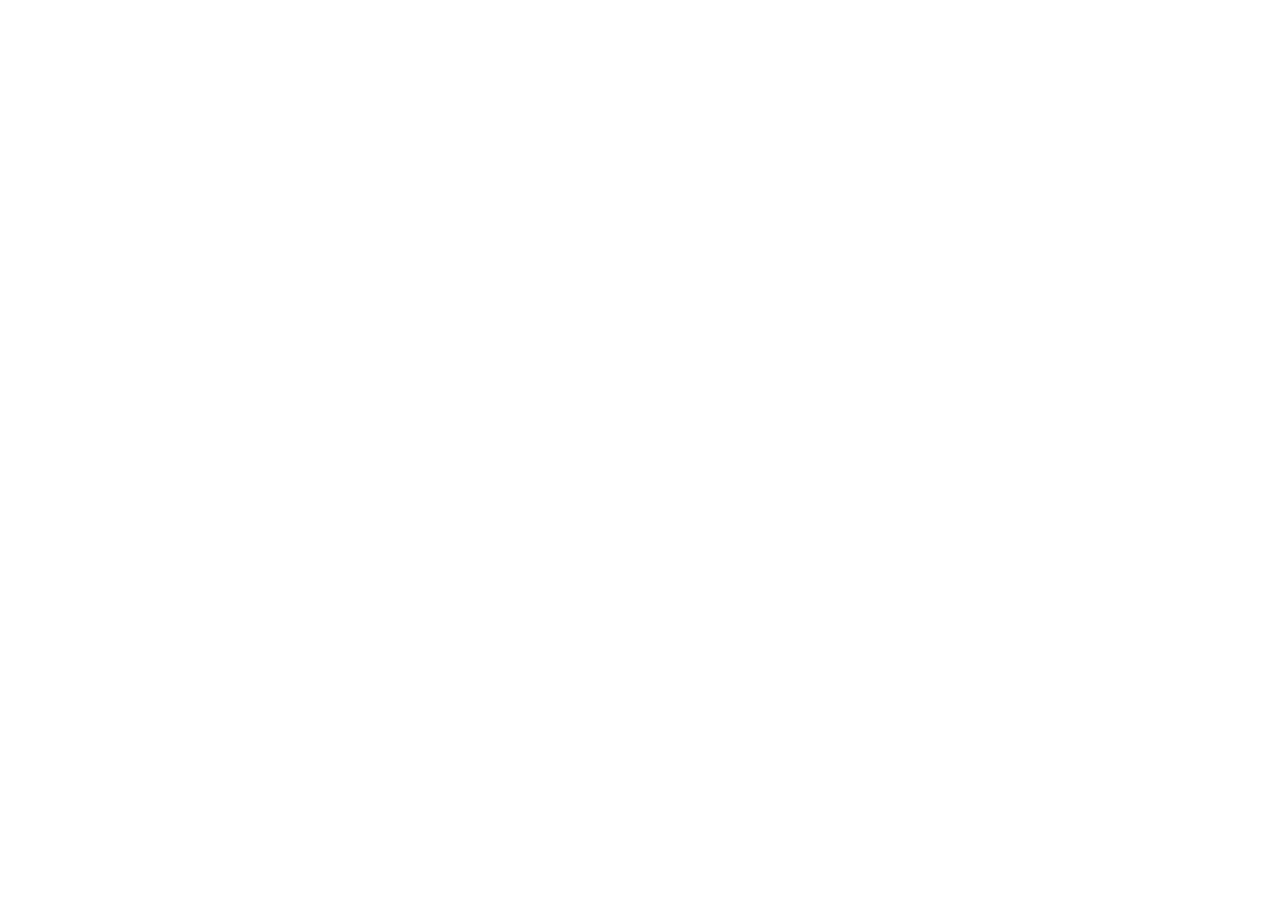
==== about.html @ 02f0be31 "added skeleton for files" ====
<!DOCTYPE html>
<html>
    <head>
        <meta charset="UTF-8"></meta>
        <meta name="viewport" content="width=device-width", initial-scale="1"></meta>
        <title>Viva Clayworks | About</title>

        <!-- STYLE SHEETS: normal, layout, styles-->
    	<link rel="stylesheet" href="normalize.css"> <!-- Normalize browser default settings -->
	    <link rel="stylesheet" href="layout.css"> <!-- This controls our stucture and layout -->
	    <link rel="stylesheet" href="style.css"> <!-- This is where we add all the styling to the elements of the pages -->

        <!-- FONTS -->
        <link rel="preconnect" href="https://fonts.googleapis.com">
        <link rel="preconnect" href="https://fonts.gstatic.com" crossorigin>
        <link href="https://fonts.googleapis.com/css2?family=Merriweather:ital,opsz,wght@0,18..144,300..900;1,18..144,300..900&display=swap" rel="stylesheet">
    </head>

</html>
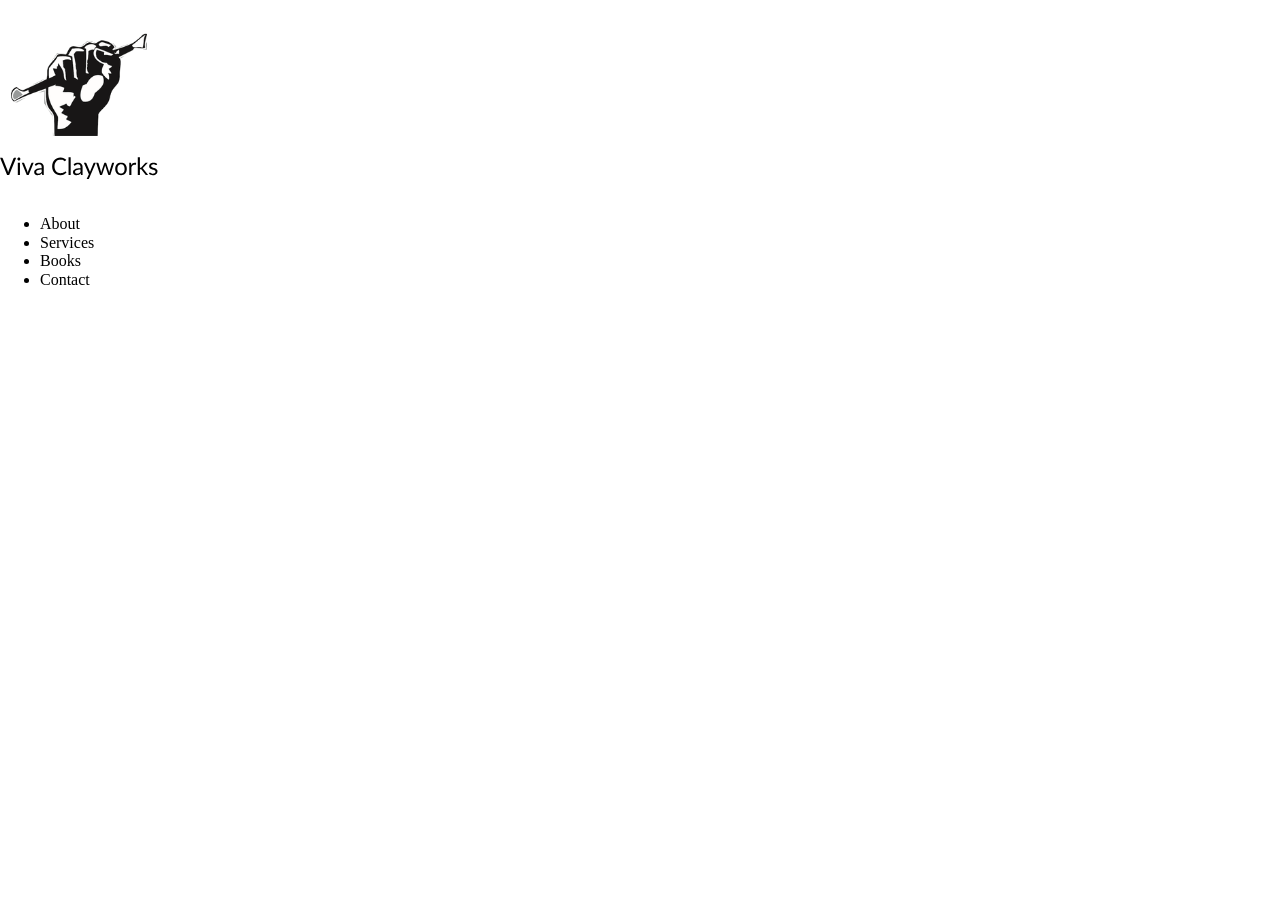
==== commit a525f5c6: "index.html hero section fixed" ====
--- a/about.html
+++ b/about.html
@@ -3,17 +3,52 @@
     <head>
         <meta charset="UTF-8"></meta>
         <meta name="viewport" content="width=device-width", initial-scale="1"></meta>
-        <title>Viva Clayworks | About</title>
+        <title>Viva Clayworks | Homepage</title>
 
-        <!-- STYLE SHEETS: normal, layout, styles-->
+        <!-- STYLE SHEETS: Normal, layout, styles-->
     	<link rel="stylesheet" href="normalize.css"> <!-- Normalize browser default settings -->
 	    <link rel="stylesheet" href="layout.css"> <!-- This controls our stucture and layout -->
 	    <link rel="stylesheet" href="style.css"> <!-- This is where we add all the styling to the elements of the pages -->
 
-        <!-- FONTS -->
+        <!-- FONTS: Merriweathear, Lato -->
         <link rel="preconnect" href="https://fonts.googleapis.com">
         <link rel="preconnect" href="https://fonts.gstatic.com" crossorigin>
         <link href="https://fonts.googleapis.com/css2?family=Merriweather:ital,opsz,wght@0,18..144,300..900;1,18..144,300..900&display=swap" rel="stylesheet">
+
+        <link rel="preconnect" href="https://fonts.googleapis.com">
+        <link rel="preconnect" href="https://fonts.gstatic.com" crossorigin>
+    <link href="https://fonts.googleapis.com/css2?family=Lato:ital,wght@0,100;0,300;0,400;0,700;0,900;1,100;1,300;1,400;1,700;1,900&family=Merriweather:ital,opsz,wght@0,18..144,300..900;1,18..144,300..900&display=swap" rel="stylesheet">
     </head>
+    
+    <!-- BODY: Viewable content -->
+    <body>
+        <!-- HEADER section: Navigatiom bar, the same for every page -->
+        <header>
+            <!-- LOGO -->
+            <img src="images/vivaclayworks-logo.svg" alt="">
 
+            <!-- NAVIGATION -->
+            <nav>
+                <ul>
+                    <li>About</li>
+                    <li>Services</li>
+                    <li>Books</li>
+                    <li>Contact</li>
+                </ul>
+            </nav>
+
+            <!-- HAMBURGER BAR: For tablet and mobile screens -->
+
+        </header>
+
+        <!-- MAIN: Content between the header and footer -->
+        <main>
+
+        </main>
+
+        <!-- FOOTER: Logo, navigation bar, socials, and copy right statement. The same for every page-->
+        <footer>
+
+        </footer>
+    </body>
 </html>
--- a/layout.css
+++ b/layout.css
@@ -0,0 +1,185 @@
+/* CONTAINER */
+.container
+{
+    display: block;
+    width: 88%;
+    max-width: 1400px;
+    margin: 0 auto;
+}
+
+.container-full
+{
+    display: block;
+    width: 100%;
+    overflow: hidden;
+}
+
+
+/* ROW */
+.row
+{
+    display: flex;
+    flex-wrap: wrap;
+    align-items: stretch;
+    margin: 0px -20px;
+}
+
+.row-justify-center /* justify is left to right */
+{
+    justify-content: center;
+}
+
+.row-justify-end
+{
+    justify-content: flex-end;
+}
+
+.row-justify-between
+{
+    justify-content: space-between;
+}
+
+ 
+.row-align-end /* align is up and down */
+{
+    align-items: flex-end;
+}
+
+.row-align-center
+{
+    align-items:center; 
+}
+
+
+/* COLUMNS */
+.col
+{
+    flex-grow:1; /* take an equal share of what is left */
+    flex-shrink: 1;
+    flex-basis: 0%; /* means start at nothing */
+    padding: 0px 20px;
+}
+
+.col-lg-1
+{
+    max-width: 8.33%;
+}
+
+.col-lg-2
+{
+    max-width: 16.67%;
+}
+
+.col-lg-3
+{
+    max-width: 25%;
+}
+
+.col-lg-4
+{
+    max-width: 33.33%;
+}
+
+.col-lg-5
+{
+    max-width: 41.67%;
+}
+
+.col-lg-6
+{
+    max-width: 50%;
+}
+
+.col-lg-7
+{
+    max-width: 58.33%;
+}
+
+.col-lg-8
+{
+    max-width: 66.67%;
+}
+
+.col-lg-9
+{
+    max-width: 75%;
+}
+
+.col-lg-10
+{
+    max-width: 83.33%;
+}
+
+.col-lg-11
+{
+    max-width: 91.67%;
+}
+
+.col-lg-12
+{
+    max-width: 100%;
+}
+
+/* SECTION */
+.section-padding
+{
+    padding: 84px 0px;
+}
+
+.no-section-padding
+{
+    padding: 0px;
+}
+
+/* UTILITIES */
+.img-full
+{
+    display: block;
+    width: 100%;
+}
+
+.text-center
+{
+    text-align: center;
+}
+
+.text-right
+{
+    text-align: right;
+}
+
+
+/* MEDIA QUERIES */
+@media screen and (max-width: 480px) { /* For smart phones */
+
+	.col-sm-1  { flex-basis: 8.33%;   max-width: 8.33%; }
+	.col-sm-2  { flex-basis: 16.67%;  max-width: 16.67%; }
+	.col-sm-3  { flex-basis: 25.00%;  max-width: 25.00%; }
+	.col-sm-4  { flex-basis: 33.33%;  max-width: 33.33%; }
+	.col-sm-5  { flex-basis: 41.67%;  max-width: 41.67%; }
+	.col-sm-6  { flex-basis: 50.00%;  max-width: 50.00%; }
+	.col-sm-7  { flex-basis: 58.33%;  max-width: 58.33%; }
+	.col-sm-8  { flex-basis: 66.67%;  max-width: 66.67%; }
+	.col-sm-9  { flex-basis: 75.00%;  max-width: 75.00%; }
+	.col-sm-10 { flex-basis: 83.33%;  max-width: 83.33%; }
+	.col-sm-11 { flex-basis: 91.67%;  max-width: 91.67%; }
+	.col-sm-12 { flex-basis: 100%;    max-width: 100%; }
+
+}
+
+@media screen and (max-width: 768px) and (min-width: 481px) { /* For tablets */
+
+	.col-md-1  { flex-basis: 8.33%;   max-width: 8.33%; }
+	.col-md-2  { flex-basis: 16.67%;  max-width: 16.67%; }
+	.col-md-3  { flex-basis: 25.00%;  max-width: 25.00%; }
+	.col-md-4  { flex-basis: 33.33%;  max-width: 33.33%; }
+	.col-md-5  { flex-basis: 41.67%;  max-width: 41.67%; }
+	.col-md-6  { flex-basis: 50.00%;  max-width: 50.00%; }
+	.col-md-7  { flex-basis: 58.33%;  max-width: 58.33%; }
+	.col-md-8  { flex-basis: 66.67%;  max-width: 66.67%; }
+	.col-md-9  { flex-basis: 75.00%;  max-width: 75.00%; }
+	.col-md-10 { flex-basis: 83.33%;  max-width: 83.33%; }
+	.col-md-11 { flex-basis: 91.67%;  max-width: 91.67%; }
+	.col-md-12 { flex-basis: 100%;    max-width: 100%; }
+
+}
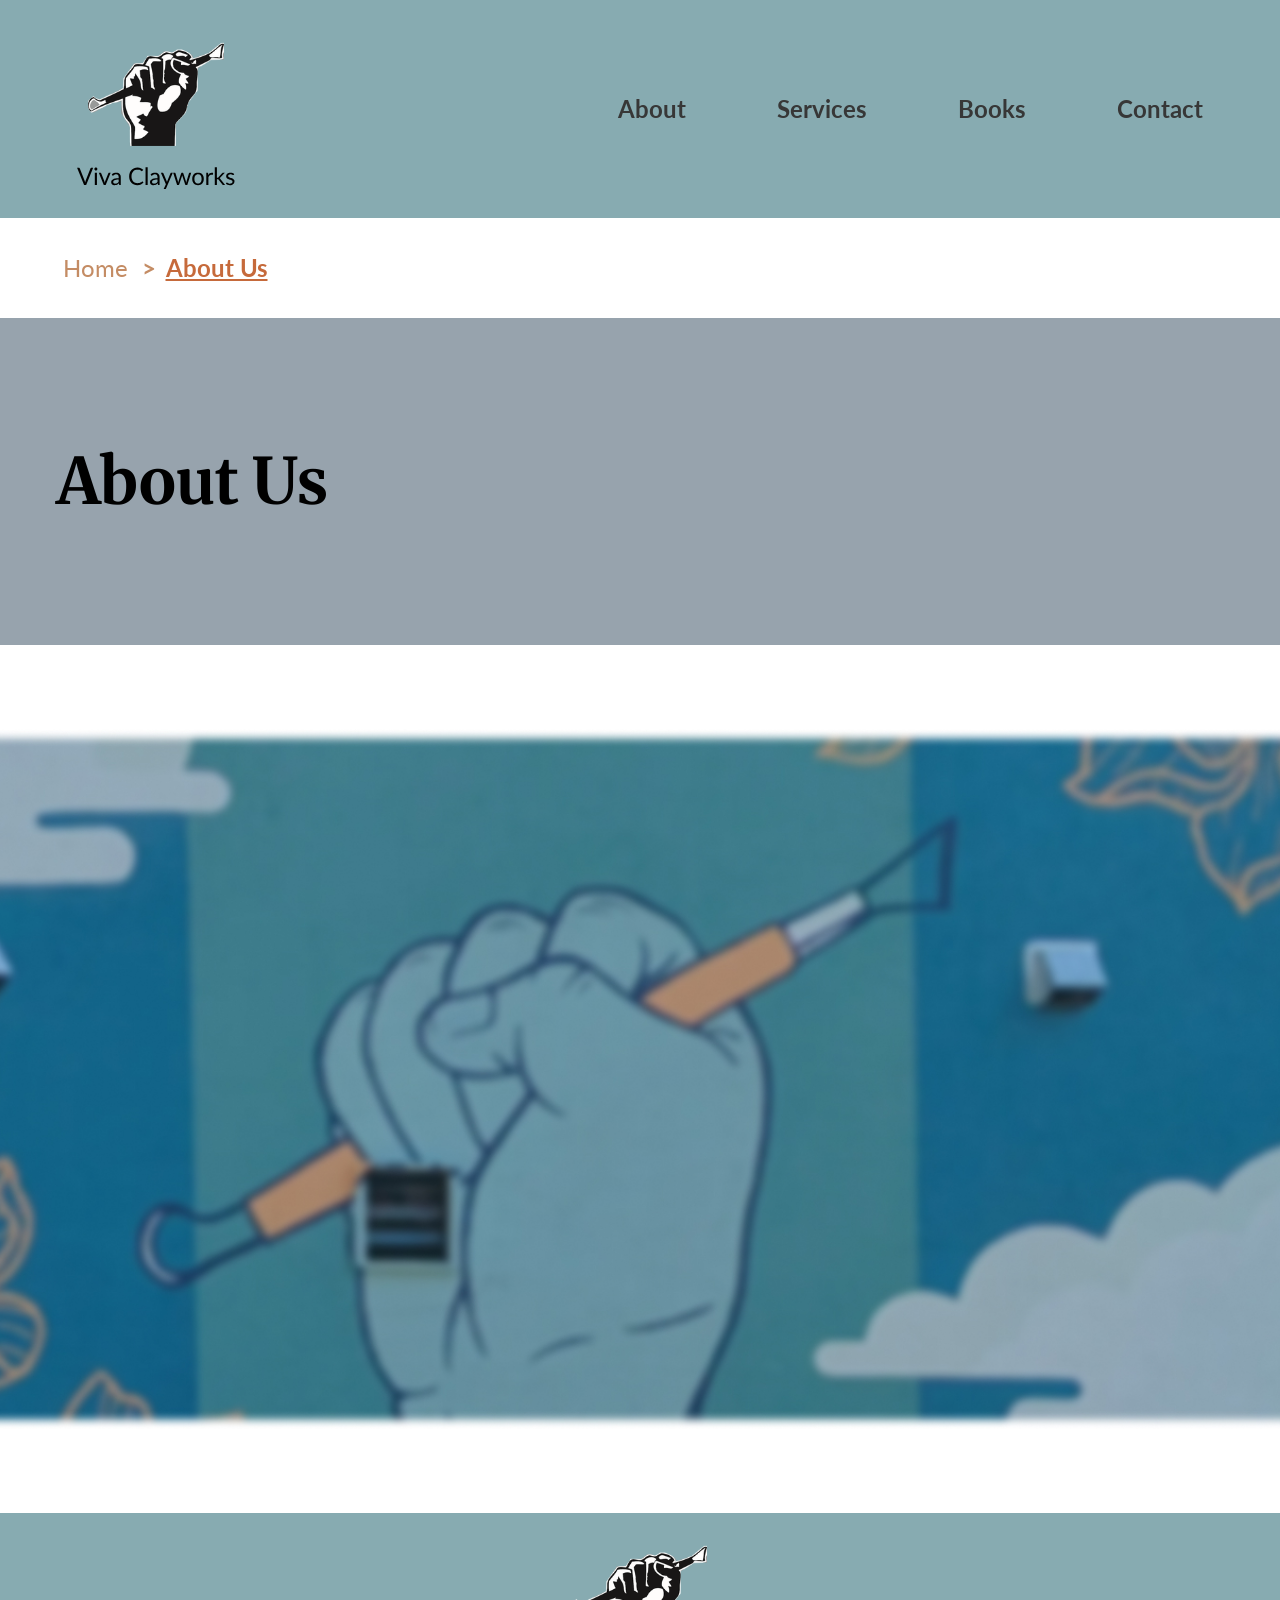
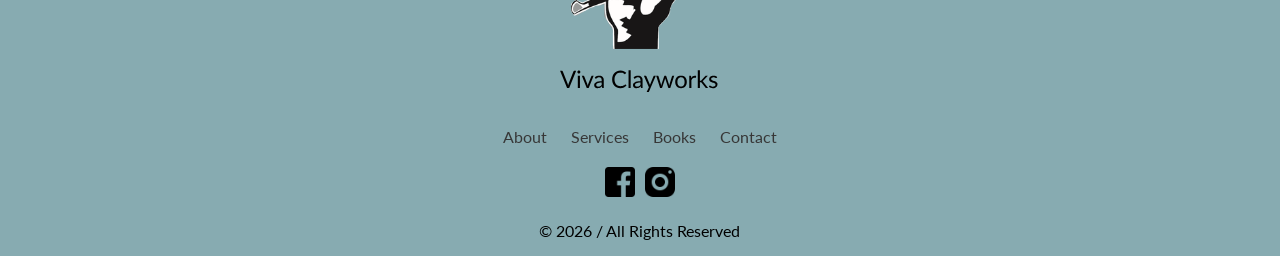
==== commit b8988b00: "started about.html" ====
--- a/about.html
+++ b/about.html
@@ -2,13 +2,13 @@
 <html>
     <head>
         <meta charset="UTF-8"></meta>
-        <meta name="viewport" content="width=device-width", initial-scale="1"></meta>
+        <meta name="viewport" content="width=device-width, initial-scale=1"></meta>
         <title>Viva Clayworks | Homepage</title>
 
         <!-- STYLE SHEETS: Normal, layout, styles-->
     	<link rel="stylesheet" href="normalize.css"> <!-- Normalize browser default settings -->
 	    <link rel="stylesheet" href="layout.css"> <!-- This controls our stucture and layout -->
-	    <link rel="stylesheet" href="style.css"> <!-- This is where we add all the styling to the elements of the pages -->
+	    <link rel="stylesheet" href="styles.css"> <!-- This is where we add all the styling to the elements of the pages -->
 
         <!-- FONTS: Merriweathear, Lato -->
         <link rel="preconnect" href="https://fonts.googleapis.com">
@@ -25,30 +25,87 @@
         <!-- HEADER section: Navigatiom bar, the same for every page -->
         <header>
             <!-- LOGO -->
-            <img src="images/vivaclayworks-logo.svg" alt="">
+            <a href="index.html#home"><img src="images/vivaclayworks-logo.svg" class="logo" alt=""></a>
 
             <!-- NAVIGATION -->
             <nav>
                 <ul>
-                    <li>About</li>
-                    <li>Services</li>
-                    <li>Books</li>
-                    <li>Contact</li>
+                    <li><a href="about.html" class="nav-link">About</a></li>
+                    <li><a href="services.html" class="nav-link">Services</a></li>
+                    <li><a href="little-otter.html" class="nav-link">Books</a></li>
+                    <li><a href="contact.html" class="nav-link">Contact</a></li>
                 </ul>
             </nav>
 
             <!-- HAMBURGER BAR: For tablet and mobile screens -->
-
         </header>
 
         <!-- MAIN: Content between the header and footer -->
         <main>
+            <!-- BREAD CRUMBS section -->
+            <section class="section-padding breadcrumbs-padding">
+                <div class="container-full"> 
+                    <div class="row">
+                        <div class="col col-lg-3">
+                            <nav class="breadcrumbs">
+                                <ol>
+                                    <li><a href="index.html" class="nav-link breadcrumb-not-highlighted">Home</a></li>
+                                    <li><a href="about.html" class="nav-link breadcrumb-highlighted">About Us</a></li>
+                                </ol>
+                            </nav>
+                        </div>
+                    </div>
+                </div>
+            </section>
 
+            <!-- ABOUT US header section-->
+            <section class="section-padding cadet-gray-background">
+                <div class="container">
+                    <div class="row">
+                        <h1>About Us</h1>
+                    </div>
+                </div>
+            </section>
+            <!-- HERO section -->
+            <section class="section-padding">
+                <div class="container-full">
+                    <div class="row row-justify-center row-align-center">
+                        <div class="hero-img about-hero-img">
+                        </div>
+                    </div>
+                </div>
+            </section>
+            <!-- DESCRIPTION section -->
         </main>
 
         <!-- FOOTER: Logo, navigation bar, socials, and copy right statement. The same for every page-->
         <footer>
+            <div class="container">
+                <!-- Row one: logo -->
+                <div class="row row-justify-center">
+                    <a href="index.html#home"><img src="images/vivaclayworks-logo.svg" class="logo"></a>
+                </div>
+                <!-- Row two: navigation links -->
+                <div class="row row-justify-center">
+                    <ul>
+                        <li><a href="about.html" class="nav-link">About</a></li>
+                        <li><a href="services.html" class="nav-link">Services</a></li>
+                        <li><a href="little-otter.html" class="nav-link">Books</a></li>
+                        <li><a href="contact.html" class="nav-link">Contact</a></li>
+                    </ul>
+                </div>
 
+                <!-- Row three: social media icons -->
+                <div class="row row-justify-center">
+                    <a><img src="images/facebook-icon.svg" class="footer-icon fb-icon"></a>
+                    <a><img src="images/instagram-icon.svg" class="footer-icon insta-icon"></a>
+                </div>
+
+                <!-- Row four: copy right -->
+                <div class="row row-justify-center">
+                    <p class=text-center>&copy; 2026 / All Rights Reserved</p>
+                </div>
+            </div>
         </footer>
     </body>
 </html>
--- a/layout.css
+++ b/layout.css
@@ -131,6 +131,10 @@
     padding: 0px;
 }
 
+.breadcrumbs-padding
+{
+    padding: 20px 0px;
+}
 /* UTILITIES */
 .img-full
 {
@@ -146,6 +150,11 @@
 .text-right
 {
     text-align: right;
+}
+
+.text-left
+{
+    text-align: left;
 }
 
 
--- a/styles.css
+++ b/styles.css
@@ -0,0 +1,268 @@
+/* GLOBAL STYLES */
+html
+{
+    box-sizing: border-box; /* includes padding and border in total width and height */
+}
+
+*,*:before, *:after
+{
+    box-sizing: inherit;
+}
+
+body
+{
+    font-family: "Lato", sans-serif;
+    color: black;
+    background: white;
+}
+
+header
+{
+    background-color: #87ABB1;
+    padding: 10px 6%; /* top and bottom, left and right*/
+    display: flex;
+    align-items: center;
+    justify-content: space-between;
+}
+
+footer
+{
+    background-color:#87ABB1;
+}
+
+footer p
+{
+    font-size: 16px;
+}
+
+footer li
+{
+    list-style: none;
+    padding-left: 0px;
+    font-size: 16px;
+    font-weight: 700px;
+}
+
+footer ul
+{
+    display: flex;
+    justify-content: center;
+    gap: 24px;
+    padding-left: 0;
+}
+
+/* NAV BAR */
+nav li
+{
+    list-style: none;
+    padding-left: 0px;
+    font-size: 24px;
+    font-weight: 700;
+}
+
+nav ul  
+{
+    display: flex;
+    justify-content: center;
+    gap: 91px;
+}
+
+.nav-link
+{
+    text-decoration: none;
+    color: #373737;
+}
+
+/* FONTS */
+h1
+{
+    font-family:"Merriweather", serif;
+    font-size: 64px;
+    font-weight: 700;
+    letter-spacing: -1%;
+}
+
+.h1-hero
+{
+    margin-top: 20%;
+}
+
+.h1-subheading
+{
+    font-size: 32px;
+    font-weight: 400;
+    text-shadow: 2px 2px 4px rgba(0, 0, 0, 0.25);
+}
+
+h2 
+{
+    font-family:"Merriweather", serif;
+    font-size: 48px;
+    font-weight: 500;
+    letter-spacing: -1%;   
+}
+
+h3
+{
+    font-family:"Merriweather", serif;
+    font-size: 40px;
+    font-weight: 400;
+    letter-spacing: -1%;
+}
+
+p
+{
+    font-size: 24px;
+    font-weight: 400;
+    letter-spacing: -1%;
+}
+
+/* IMAGES AND ICONS */
+.hero-img
+{
+    position: relative;
+    background-image: url(images/hero-img.jpg);
+    background-size: cover;
+    background-repeat: no-repeat;
+    height: 700px;
+    width: 100%;
+}
+
+.footer-icon
+{
+    width: 40px;
+    height: 40px;
+}
+
+.about-hero-img
+{
+    background-image: url(images/logo-on-mural.jpg);
+}
+
+.footer
+/* BUTTON */
+.button
+{
+    background-color: #136284;
+    color: white;
+    display: inline-block;
+    padding: 30px 200px;
+    text-decoration: none;
+    font-weight: bold;
+    border-radius: 10px;
+
+    
+}
+.button:hover
+{
+    background-color: #87ABB1;
+}
+
+.button-secondary
+{
+    background-color: #87ABB1;
+    color: black;
+    padding: 16px 48px;
+}
+
+.button-secondary:hover
+{
+    background-color: #97A3AD;
+    color: white;
+}
+
+/* NEWSLETTER: need to match the mockup*/
+.newsletter-form
+{
+    display: grid;
+    grid-template-columns: 1fr 1fr;
+    gap: 24px 6px;
+}
+
+.newsletters, .input-text
+{
+    width: 100%;
+    font-size: 24px;
+    font-family: "Lato", sans-serif;    
+    padding: 10px 0 10px 0;
+}
+
+.newsletters
+{
+    font-weight: 700;
+    background-color: white;
+}
+.form-submit
+{
+    grid-column: 2/3;
+    justify-self: end;
+    border: none;
+    font-size: 24px;
+    font-weight: 700;
+}
+
+
+/* UTILITIES */
+.text-white
+{
+    color: white;
+}
+
+
+.cadet-gray-background
+{
+    background-color: #97A3AD;
+}
+
+.deep-teal-background
+{
+    background-color: #136284;
+}
+
+.col-padding /* For home page, second section*/
+{
+    background-color: white;
+    border-radius: 10px;
+    padding: 80px 0px;
+    margin: 100px 50px 0 50px; /* top, right, bottom, left*/
+
+}
+
+nav ol  
+{
+    display: flex;
+    justify-content: center;
+    gap: 14px;
+}
+
+.breadcrumb-highlighted
+{
+    color: #C66A3B;
+    font-weight: 700;
+    text-decoration: underline;
+}
+
+.breadcrumb-not-highlighted
+{
+    color: #C48C64;
+    font-weight: 400;
+    text-decoration: none;
+}
+
+.breadcrumbs li + li::before
+{
+    content: ">";
+    color: #C48C64;
+    margin-right: 10px;
+}
+
+/* MEDIA QUERIES */
+@media screen and (max-width: 480px) /* For smartphones */
+{
+
+}
+
+@media screen and (min-width: 481px) and (max-width: 768px) /* For tablets */
+{
+
+}
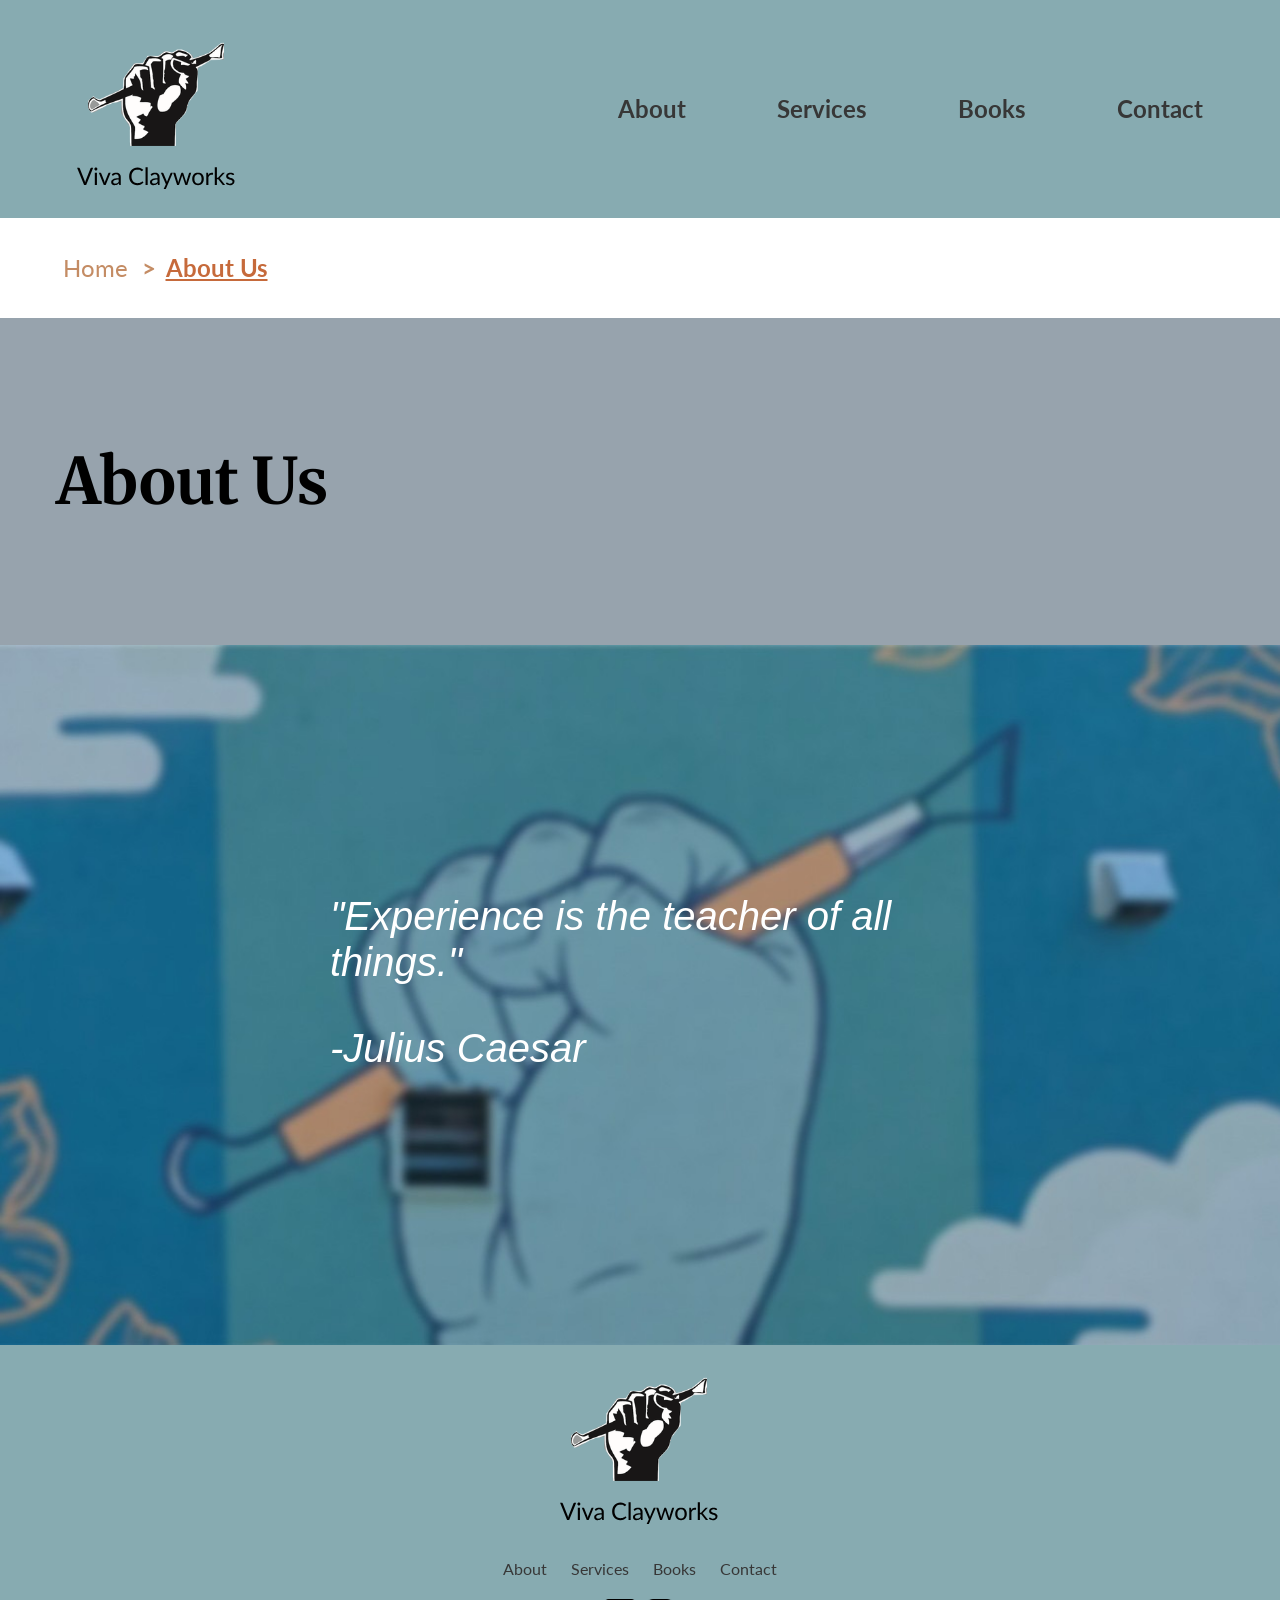
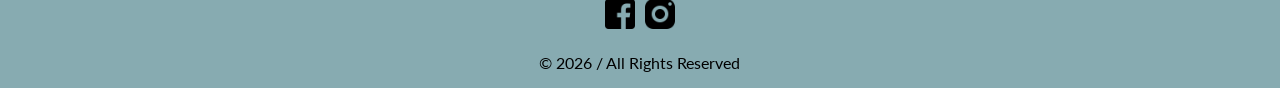
==== commit dbc4082f: """" ====
--- a/about.html
+++ b/about.html
@@ -3,7 +3,7 @@
     <head>
         <meta charset="UTF-8"></meta>
         <meta name="viewport" content="width=device-width, initial-scale=1"></meta>
-        <title>Viva Clayworks | Homepage</title>
+        <title>Viva Clayworks | About</title>
 
         <!-- STYLE SHEETS: Normal, layout, styles-->
     	<link rel="stylesheet" href="normalize.css"> <!-- Normalize browser default settings -->
@@ -67,11 +67,23 @@
                 </div>
             </section>
             <!-- HERO section -->
-            <section class="section-padding">
-                <div class="container-full">
+            <section class="no-section-padding">
+                <div class="container-full hero-img about-hero-img">
+                    <!-- Row one: Quote -->
                     <div class="row row-justify-center row-align-center">
-                        <div class="hero-img about-hero-img">
+                        <div class="col col-lg-6">
+                            <p class="about-hero-text text-white text-left">"Experience is the teacher of all things."</p>
                         </div>
+                    </div>
+                    <!-- Row one -->
+                    
+                    <!-- Row two: source -->
+                    <div class="row row-justify-center">
+                        <div class="col col-lg-6">
+                            <p class="about-hero-text text-white" id="quote-author">-Julius Caesar</p>
+
+                        </div>
+
                     </div>
                 </div>
             </section>
--- a/styles.css
+++ b/styles.css
@@ -117,6 +117,18 @@
     letter-spacing: -1%;
 }
 
+.about-hero-text
+{
+    font-size: 40px;
+    font-style: italic;
+    font-weight: 400;
+    margin-top: 40%;
+}
+
+#quote-author
+{
+    margin-top: 0;
+}
 /* IMAGES AND ICONS */
 .hero-img
 {
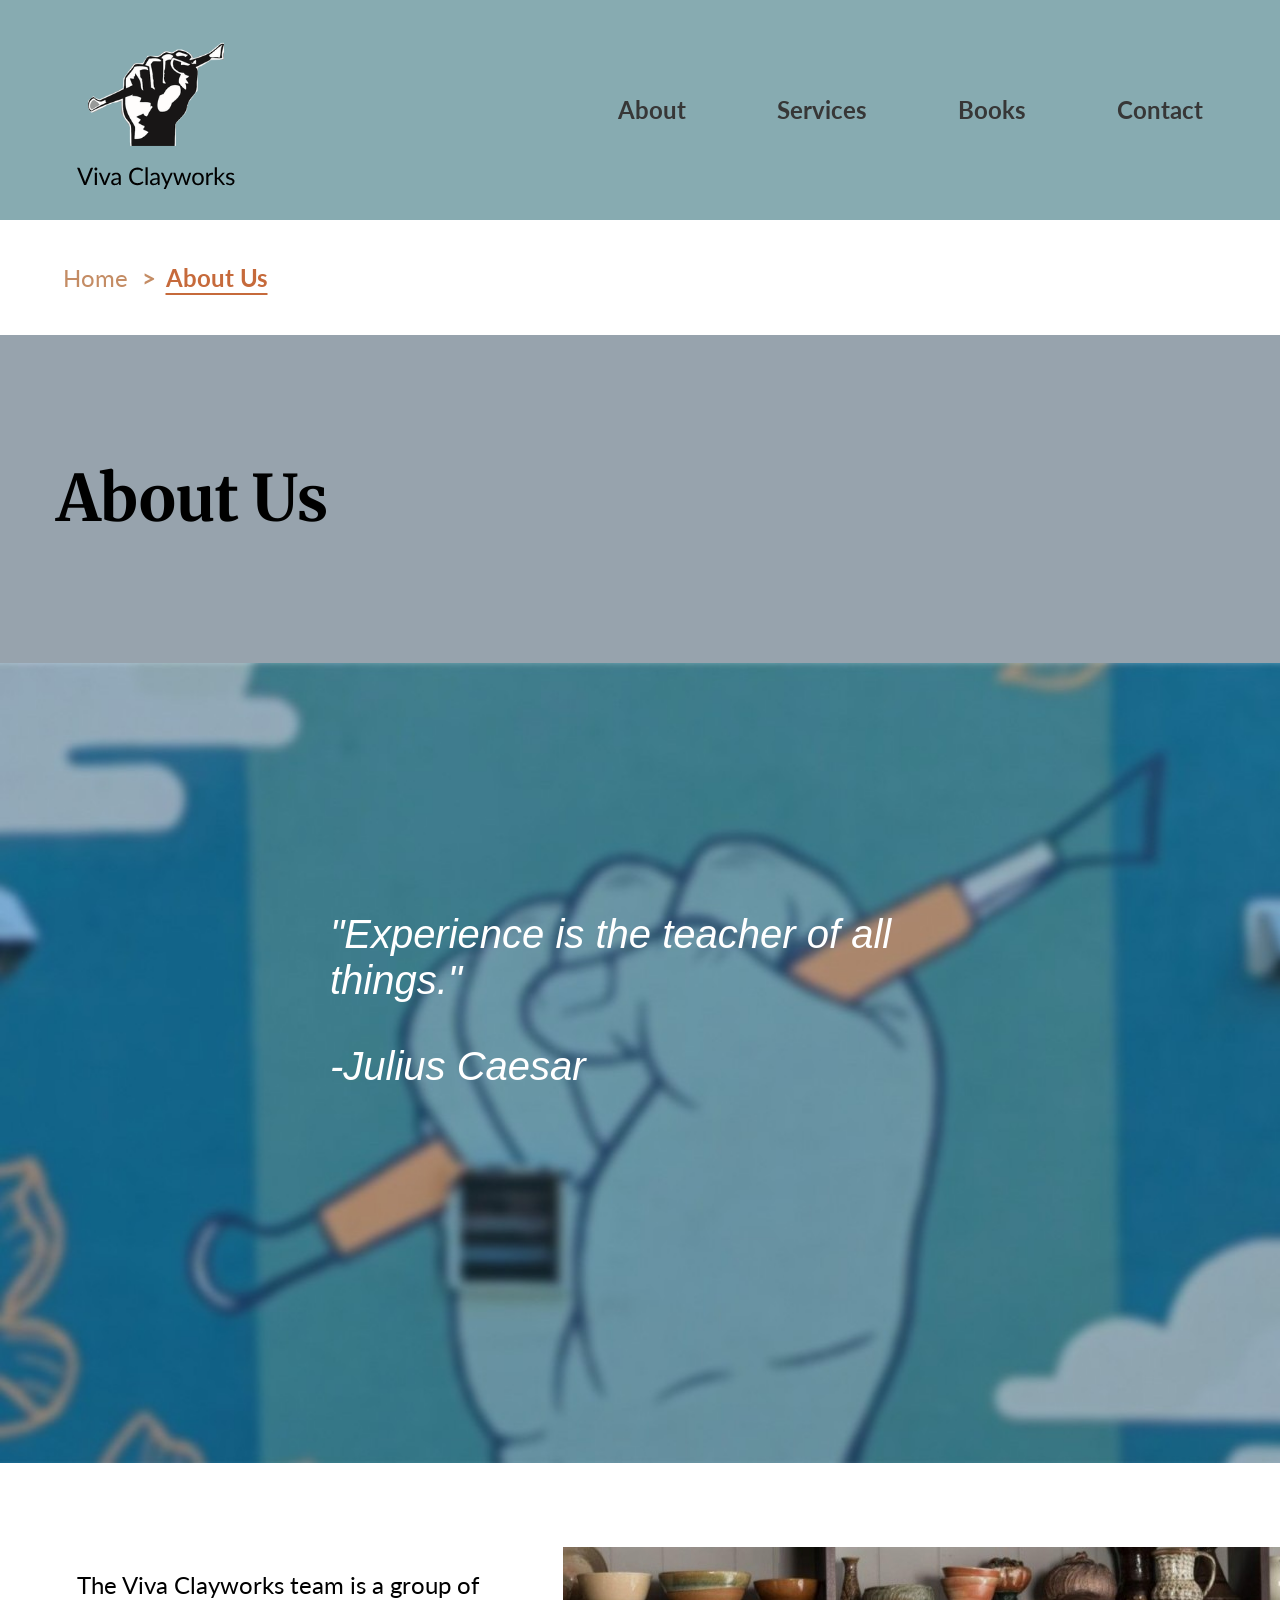
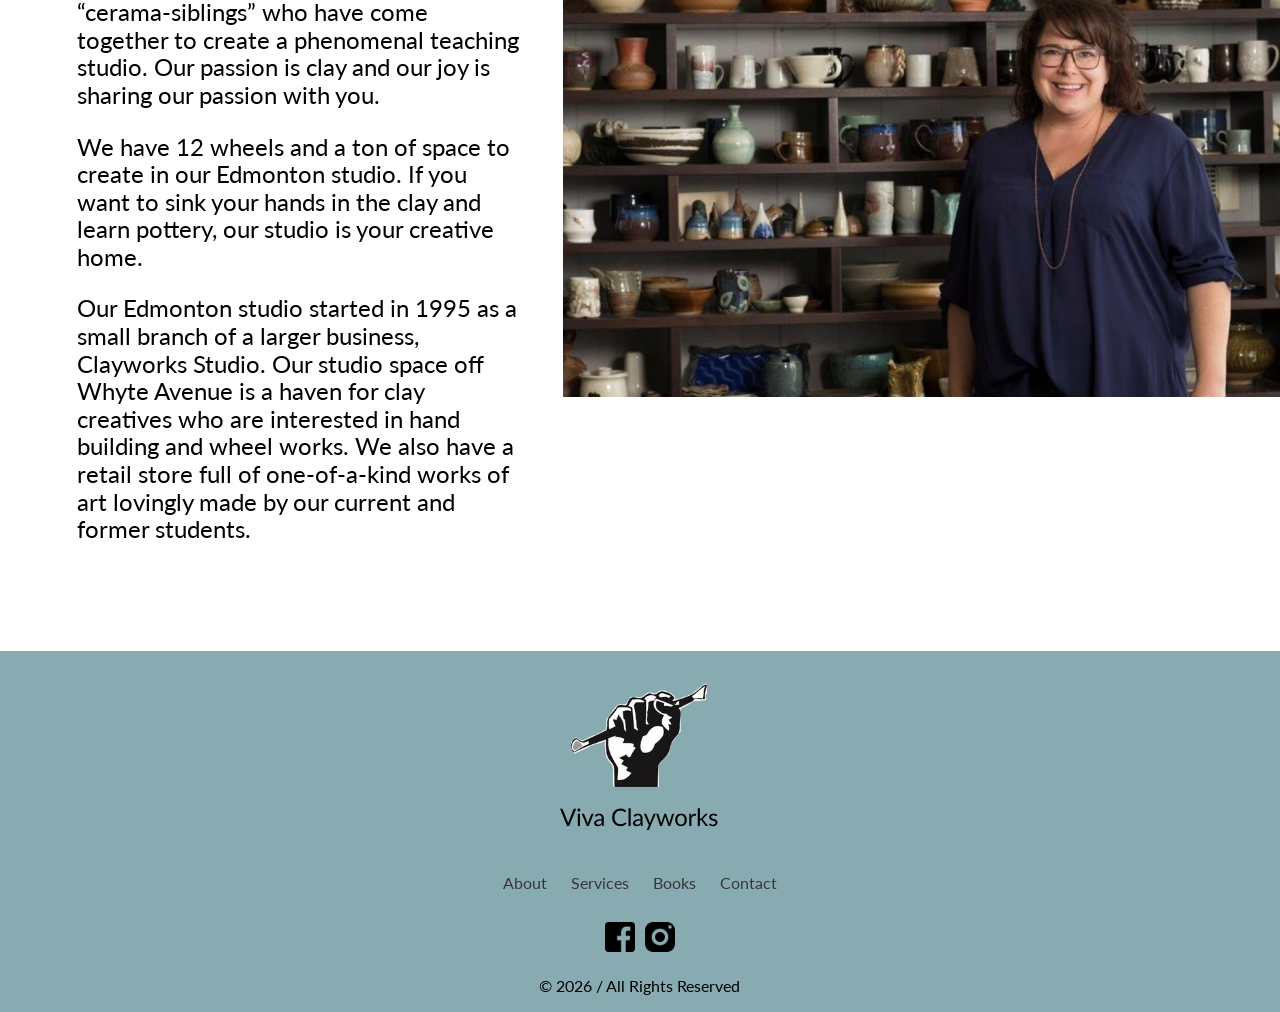
==== commit 0aba2a98: "rough html and css of services page" ====
--- a/about.html
+++ b/about.html
@@ -1,5 +1,5 @@
 <!DOCTYPE html>
-<html>
+<html lang="en">
     <head>
         <meta charset="UTF-8"></meta>
         <meta name="viewport" content="width=device-width, initial-scale=1"></meta>
@@ -58,7 +58,7 @@
                 </div>
             </section>
 
-            <!-- ABOUT US header section-->
+            <!-- ABOUT US HEADER section -->
             <section class="section-padding cadet-gray-background">
                 <div class="container">
                     <div class="row">
@@ -75,19 +75,48 @@
                             <p class="about-hero-text text-white text-left">"Experience is the teacher of all things."</p>
                         </div>
                     </div>
-                    <!-- Row one -->
-                    
+                    <!-- Row one end-->
+
                     <!-- Row two: source -->
                     <div class="row row-justify-center">
                         <div class="col col-lg-6">
                             <p class="about-hero-text text-white" id="quote-author">-Julius Caesar</p>
 
                         </div>
-
+                    <!-- Row two end-->
                     </div>
                 </div>
             </section>
+
             <!-- DESCRIPTION section -->
+            <section class="section-padding">
+                <div class="container">
+                    <!-- Row one -->
+                    <div class="row">
+                        <!--  Column one: Paragraph about Viva Clayworks -->
+                        <div class="col col-lg-7">
+                            <p>The Viva Clayworks team is a group of “cerama-siblings” who have come together to create a phenomenal teaching studio.
+                                Our passion is clay and our joy is sharing our passion with you. 
+                            </p>
+                            <p>
+                               We have 12 wheels and a ton of space to create in our Edmonton studio. 
+                               If you want to sink your hands in the clay and learn pottery, our studio is your creative home. 
+                            </p>
+                            <p>
+                                Our Edmonton studio started in 1995 as a small branch of a larger business, Clayworks Studio. 
+                                Our studio space off Whyte Avenue is a haven for clay creatives who are interested in hand building and wheel works. 
+                                We also have a retail store full of one-of-a-kind works of art lovingly made by our current and former students.
+                            </p>
+                        </div>
+
+                        <!-- Column two: Photo of the owner -->
+                        <div class="col col-lg-7">
+                            <img src="images/photo-of-owner.jpg" alt="photo-of-owner">
+                        </div>
+                    </div>
+                    <!-- Row one end -->
+                </div>
+            </section>
         </main>
 
         <!-- FOOTER: Logo, navigation bar, socials, and copy right statement. The same for every page-->
--- a/layout.css
+++ b/layout.css
@@ -39,6 +39,11 @@
     justify-content: space-between;
 }
 
+.row-justify-around
+{
+    justify-content: space-around;
+}
+
  
 .row-align-end /* align is up and down */
 {
@@ -128,8 +133,9 @@
 
 .no-section-padding
 {
-    padding: 0px;
-}
+    padding-top: 0px;
+}
+
 
 .breadcrumbs-padding
 {
--- a/styles.css
+++ b/styles.css
@@ -14,6 +14,7 @@
     font-family: "Lato", sans-serif;
     color: black;
     background: white;
+    font-size: 24px;
 }
 
 header
@@ -25,6 +26,7 @@
     justify-content: space-between;
 }
 
+
 footer
 {
     background-color:#87ABB1;
@@ -73,6 +75,13 @@
     color: #373737;
 }
 
+.nav-link:hover
+{
+    text-decoration: underline;
+    text-underline-offset: 6px;
+    color:#FFFFFF;
+}
+
 /* FONTS */
 h1
 {
@@ -136,7 +145,7 @@
     background-image: url(images/hero-img.jpg);
     background-size: cover;
     background-repeat: no-repeat;
-    height: 700px;
+    height: 800px;
     width: 100%;
 }
 
@@ -151,7 +160,21 @@
     background-image: url(images/logo-on-mural.jpg);
 }
 
-.footer
+.card-img
+{
+    width: 100%;
+    height: 100%;
+    object-fit: cover;
+}
+
+.card-img-wrap
+{
+    width: 90%;
+    height: 90%;
+    aspect-ratio: 1/1;
+    overflow: hidden;
+}
+
 /* BUTTON */
 .button
 {
@@ -162,9 +185,8 @@
     text-decoration: none;
     font-weight: bold;
     border-radius: 10px;
-
-    
-}
+}
+
 .button:hover
 {
     background-color: #87ABB1;
@@ -229,6 +251,11 @@
 .deep-teal-background
 {
     background-color: #136284;
+}
+
+.terracota-background
+{
+    background-color: #C48C64;
 }
 
 .col-padding /* For home page, second section*/
@@ -252,6 +279,7 @@
     color: #C66A3B;
     font-weight: 700;
     text-decoration: underline;
+    text-underline-offset: 6px;
 }
 
 .breadcrumb-not-highlighted
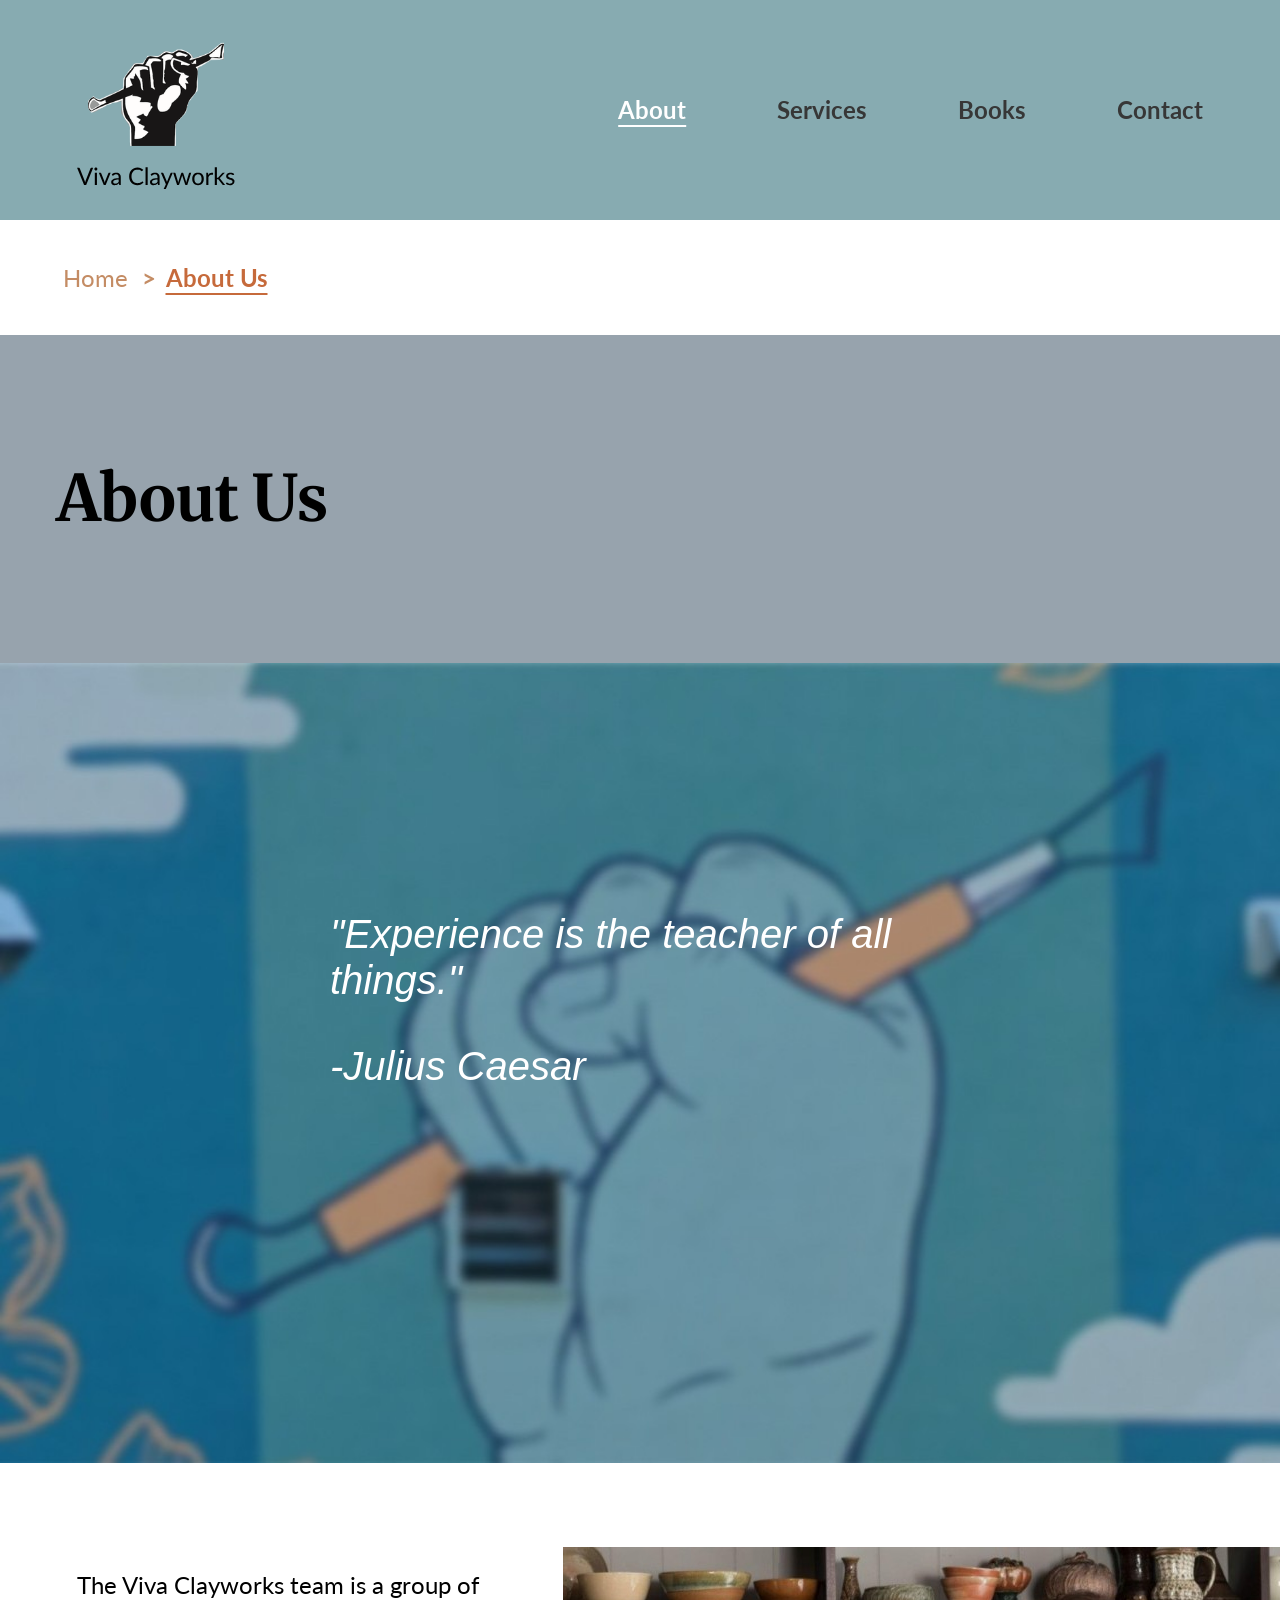
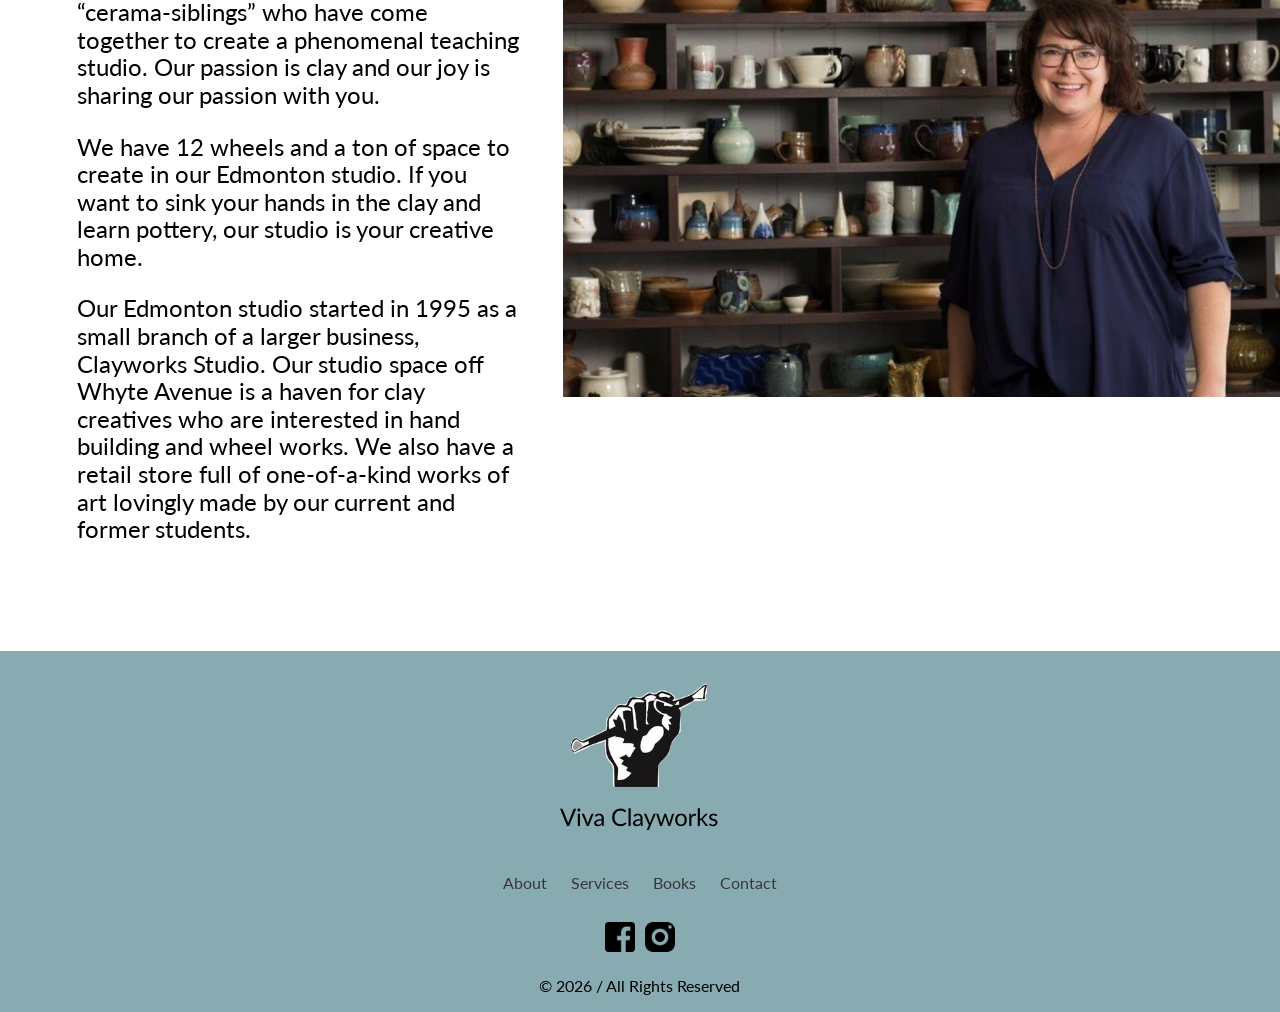
==== commit 037c9c2d: "little otter page, added nav link current and hover states" ====
--- a/about.html
+++ b/about.html
@@ -30,7 +30,7 @@
             <!-- NAVIGATION -->
             <nav>
                 <ul>
-                    <li><a href="about.html" class="nav-link">About</a></li>
+                    <li><a href="about.html" class="nav-link nav-link-current">About</a></li>
                     <li><a href="services.html" class="nav-link">Services</a></li>
                     <li><a href="little-otter.html" class="nav-link">Books</a></li>
                     <li><a href="contact.html" class="nav-link">Contact</a></li>
--- a/layout.css
+++ b/layout.css
@@ -162,6 +162,7 @@
 {
     text-align: left;
 }
+
 
 
 /* MEDIA QUERIES */
--- a/styles.css
+++ b/styles.css
@@ -75,7 +75,7 @@
     color: #373737;
 }
 
-.nav-link:hover
+.nav-link:hover, .nav-link-current
 {
     text-decoration: underline;
     text-underline-offset: 6px;
@@ -187,6 +187,14 @@
     border-radius: 10px;
 }
 
+.button-2 /* only slightly different variation of first button*/
+{
+    padding: 40px 100px;
+    font-family: "Merriweather", serif;
+    font-weight: 400;
+    font-size: 40px;
+}
+
 .button:hover
 {
     background-color: #87ABB1;
@@ -237,6 +245,34 @@
 
 
 /* UTILITIES */
+.text-wrapper
+{
+    display: flex;
+    flex-direction: column;
+    gap: 32px;
+    width: 94%;
+    height: 100%;   
+}
+
+.text-wrapper-2
+{
+    width: 100%;
+    height: 100%;
+    gap: 64px;
+}
+
+.paragraph-container
+{
+    width: 80%;
+    margin: 0 auto;
+}
+
+.paragraph-container-2
+{
+    width: 80%;
+    margin: 20px auto;
+}
+
 .text-white
 {
     color: white;
@@ -256,6 +292,11 @@
 .terracota-background
 {
     background-color: #C48C64;
+}
+
+.white-background
+{
+    background-color: #FFFFFF;
 }
 
 .col-padding /* For home page, second section*/
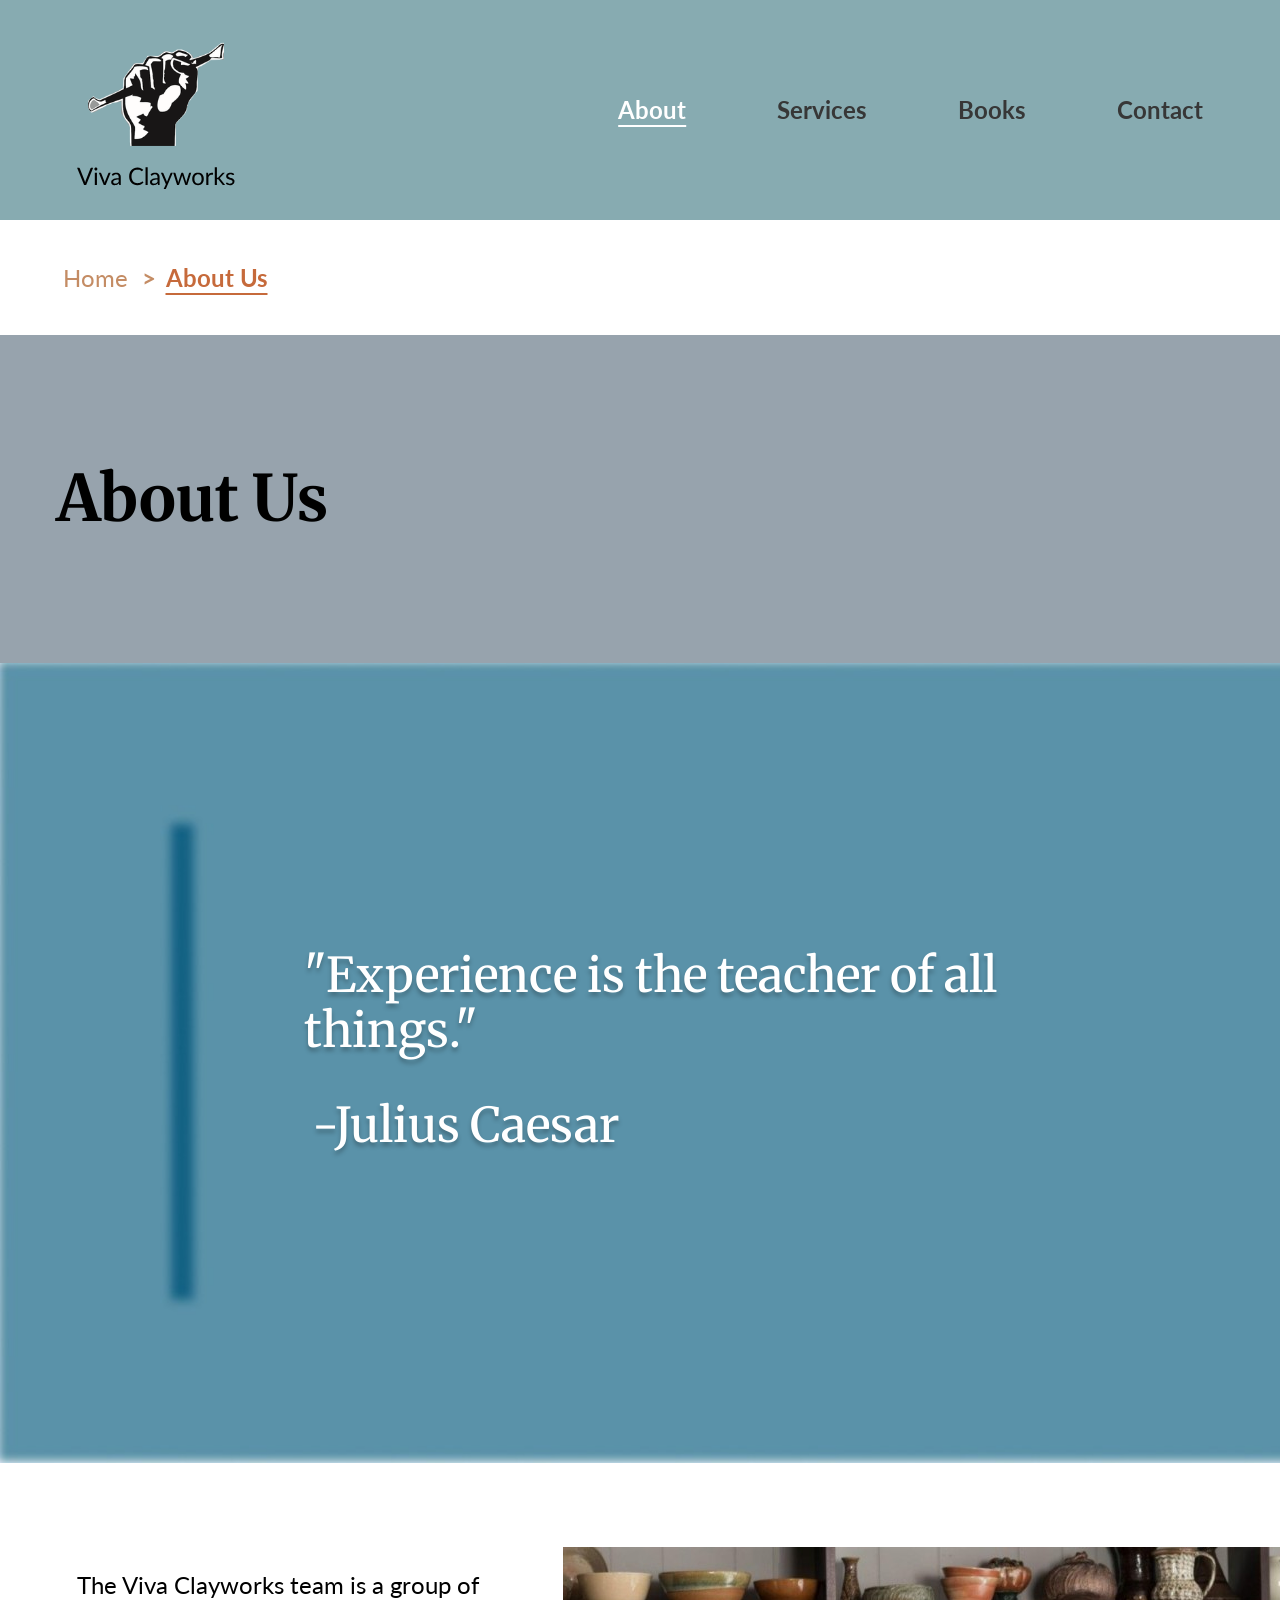
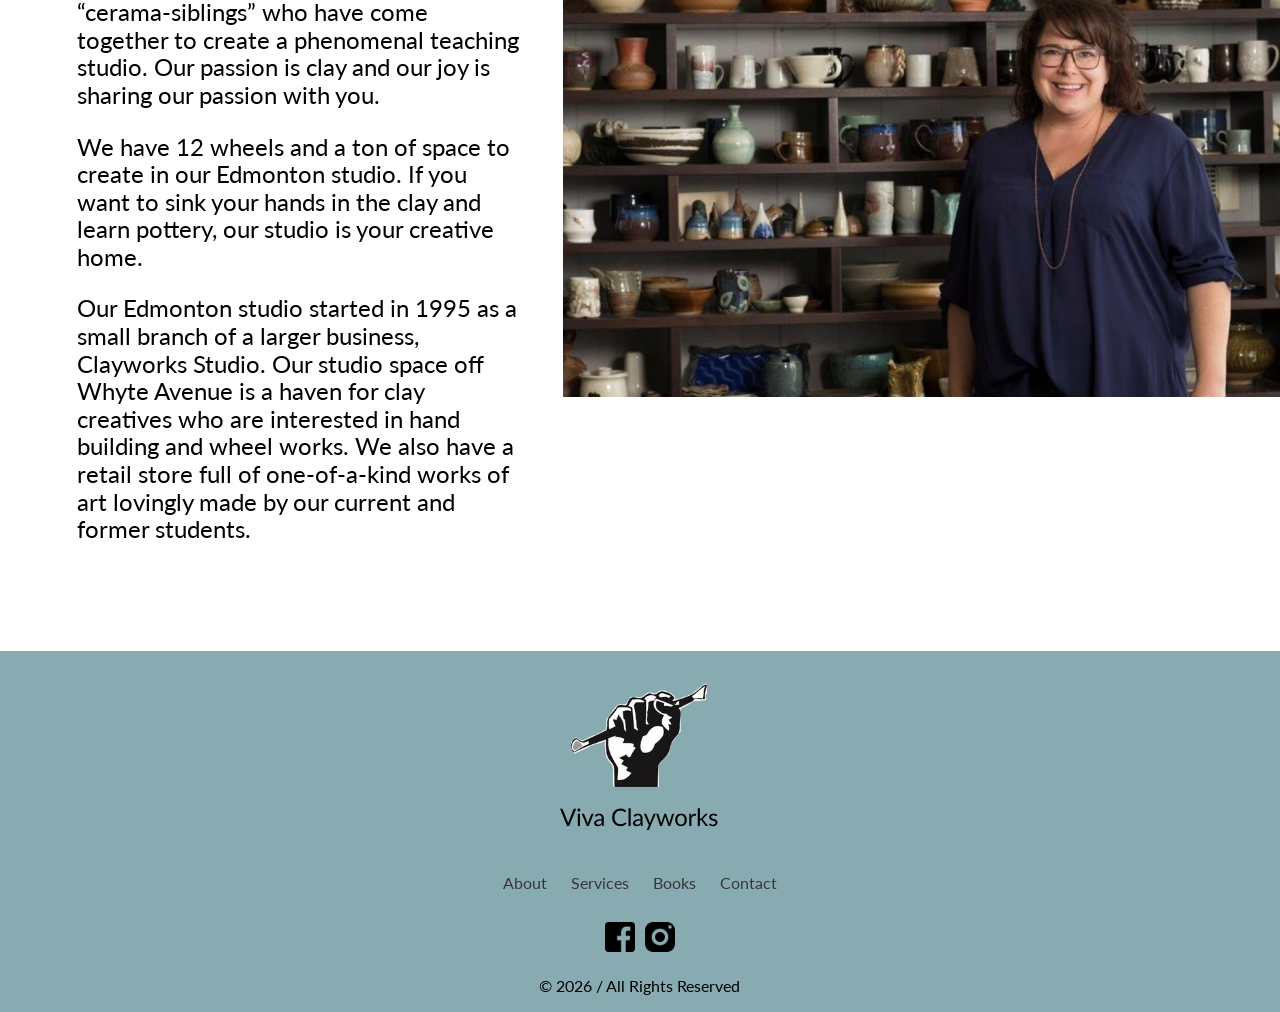
==== commit 30f46ba0: "replaced about hero image with new image" ====
--- a/about.html
+++ b/about.html
@@ -71,16 +71,16 @@
                 <div class="container-full hero-img about-hero-img">
                     <!-- Row one: Quote -->
                     <div class="row row-justify-center row-align-center">
-                        <div class="col col-lg-6">
-                            <p class="about-hero-text text-white text-left">"Experience is the teacher of all things."</p>
+                        <div class="col col-lg-8">
+                            <h2 class="about-hero-text text-white text-left">"Experience is the teacher of all things."</h2>
                         </div>
                     </div>
                     <!-- Row one end-->
 
                     <!-- Row two: source -->
                     <div class="row row-justify-center">
-                        <div class="col col-lg-6">
-                            <p class="about-hero-text text-white" id="quote-author">-Julius Caesar</p>
+                        <div class="col col-lg-4">
+                            <h2 class="about-hero-text text-white" id="quote-author">-Julius Caesar</h2>
 
                         </div>
                     <!-- Row two end-->
--- a/styles.css
+++ b/styles.css
@@ -128,16 +128,18 @@
 
 .about-hero-text
 {
-    font-size: 40px;
-    font-style: italic;
-    font-weight: 400;
-    margin-top: 40%;
+    font-weight: 500;
+    margin-top: 34%;
+    margin-left: 10%;
+    text-shadow: 0px 4px 4px #00000040; /*x offset, y offset, blur radius, colour with opacity*/
 }
 
 #quote-author
 {
     margin-top: 0;
-}
+    margin-left: -32%;
+}
+
 /* IMAGES AND ICONS */
 .hero-img
 {
@@ -157,7 +159,7 @@
 
 .about-hero-img
 {
-    background-image: url(images/logo-on-mural.jpg);
+    background-image: url(images/about-hero-img.jpg);
 }
 
 .card-img
@@ -174,6 +176,35 @@
     aspect-ratio: 1/1;
     overflow: hidden;
 }
+
+.homepage-card
+{
+    background-image: url(images/pottery-classes.jpg);
+    width: 90%;
+    height: 60%;
+    aspect-ratio: 5/4;
+    border-radius: 10px;
+    background-repeat: no-repeat;
+    background-size: cover;
+    background-position: center;
+    
+    display: flex;
+    align-items: center;
+    justify-content: center;
+    color: white;
+    margin-top: 90px;
+}
+
+.homepage-card-2
+{
+    background-image: url(images/workshops-card.jpg);
+}
+
+.homepage-card-3
+{
+    background-image: url(images/firing-services-card.jpg);
+}
+
 
 /* BUTTON */
 .button
@@ -278,6 +309,10 @@
     color: white;
 }
 
+.text-bold
+{
+    font-weight: 700;
+}
 
 .cadet-gray-background
 {
@@ -305,7 +340,6 @@
     border-radius: 10px;
     padding: 80px 0px;
     margin: 100px 50px 0 50px; /* top, right, bottom, left*/
-
 }
 
 nav ol  
